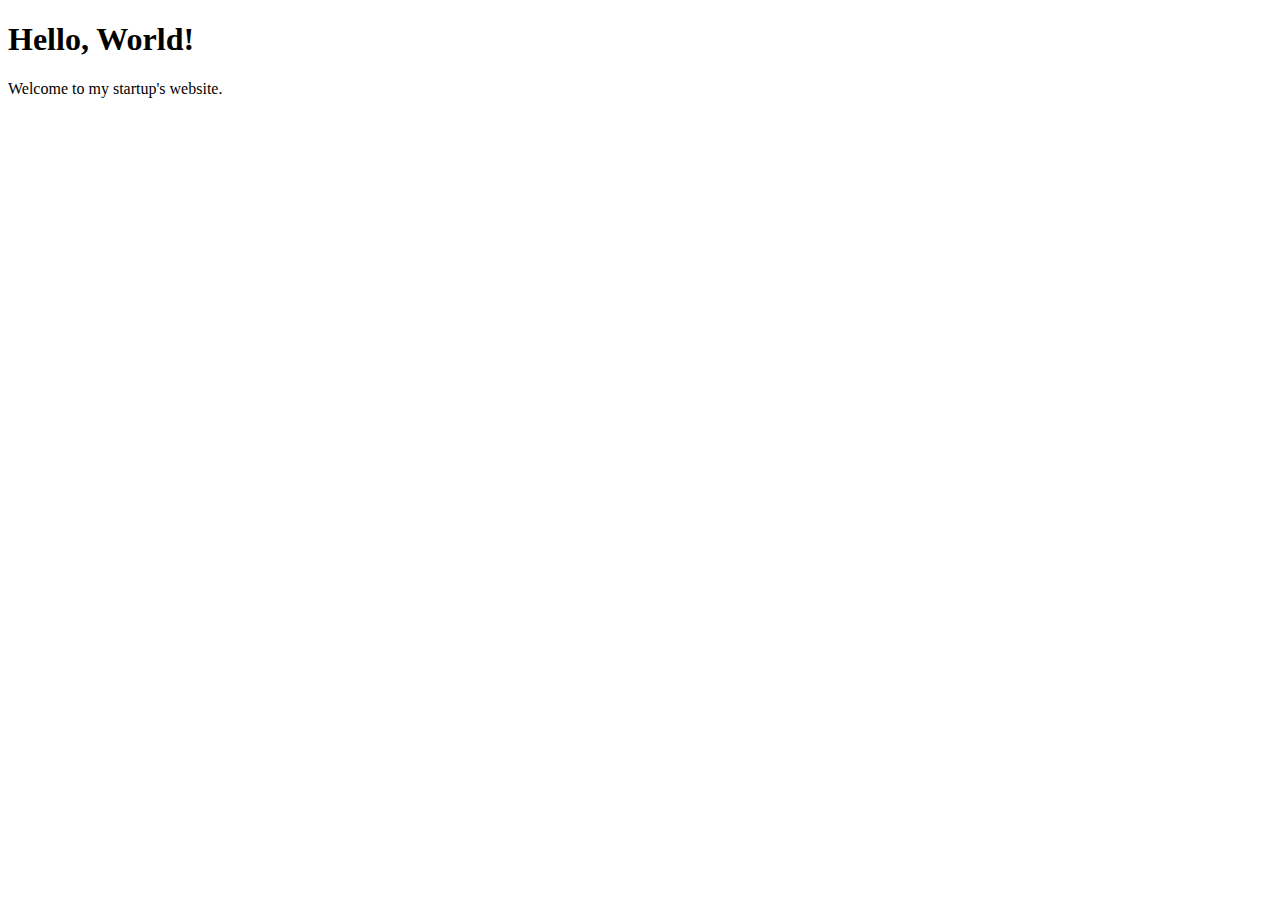
==== index.html @ 10919bd7 "20240718 Initial" ====
<!-- index.html -->
<!DOCTYPE html>
<html lang="en">
<head>
    <meta charset="UTF-8">
    <meta name="viewport" content="width=device-width, initial-scale=1.0">
    <title>Welcome to My Startup</title>
</head>
<body>
    <h1>Hello, World!</h1>
    <p>Welcome to my startup's website.</p>
</body>
</html>
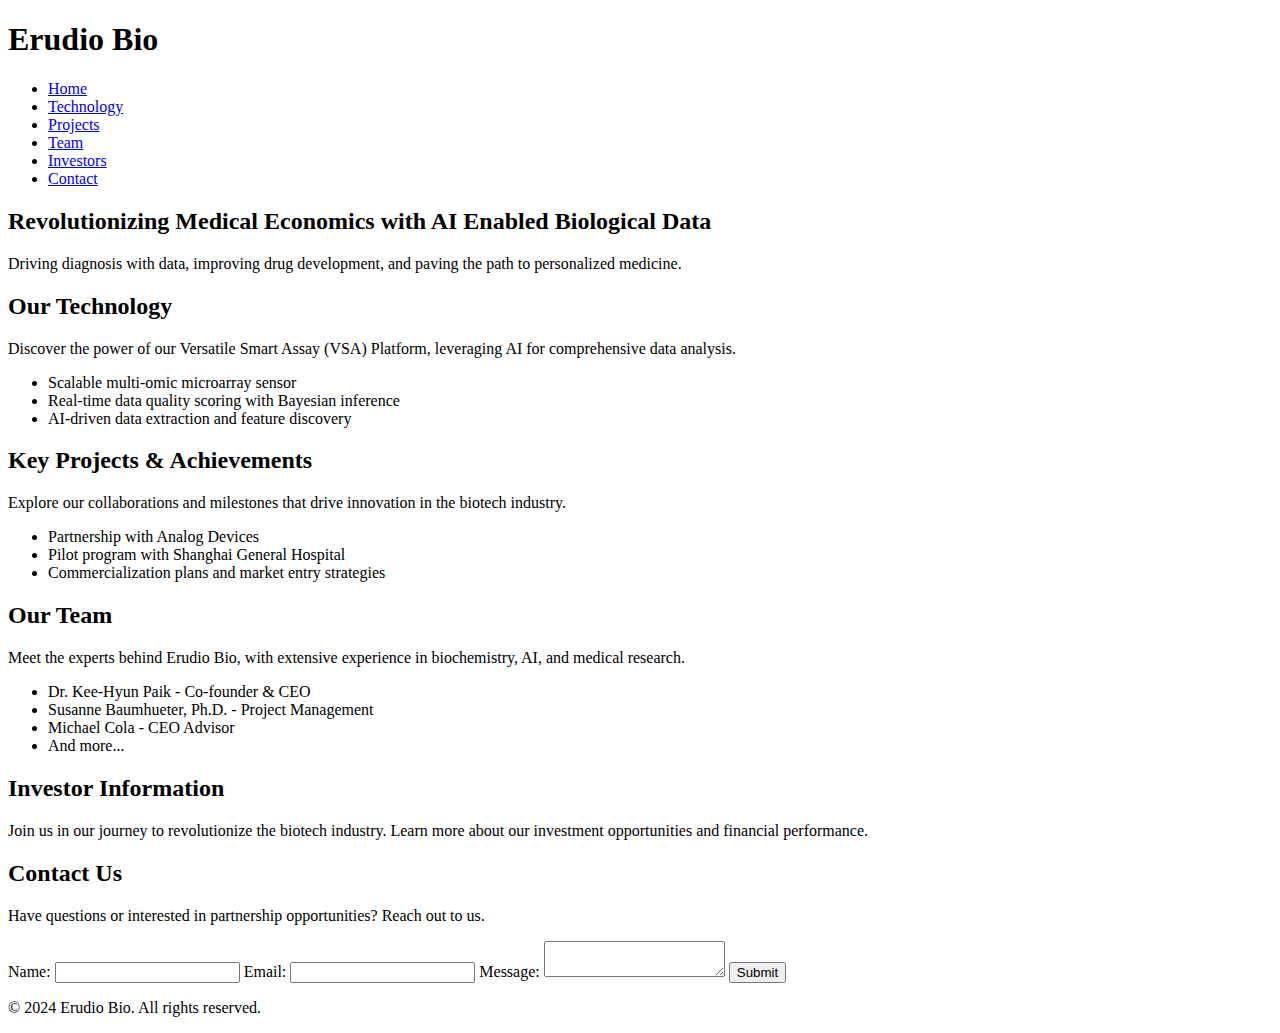
==== commit 3c12e010: "20240718 First Test by GPT" ====
--- a/index.html
+++ b/index.html
@@ -1,13 +1,99 @@
-<!-- index.html -->
 <!DOCTYPE html>
 <html lang="en">
 <head>
     <meta charset="UTF-8">
     <meta name="viewport" content="width=device-width, initial-scale=1.0">
-    <title>Welcome to My Startup</title>
+    <title>Erudio Bio</title>
+    <link rel="stylesheet" href="styles.css">
 </head>
 <body>
-    <h1>Hello, World!</h1>
-    <p>Welcome to my startup's website.</p>
+    <header>
+        <div class="container">
+            <h1>Erudio Bio</h1>
+            <nav>
+                <ul>
+                    <li><a href="#home">Home</a></li>
+                    <li><a href="#technology">Technology</a></li>
+                    <li><a href="#projects">Projects</a></li>
+                    <li><a href="#team">Team</a></li>
+                    <li><a href="#investors">Investors</a></li>
+                    <li><a href="#contact">Contact</a></li>
+                </ul>
+            </nav>
+        </div>
+    </header>
+
+    <section id="home" class="hero">
+        <div class="container">
+            <h2>Revolutionizing Medical Economics with AI Enabled Biological Data</h2>
+            <p>Driving diagnosis with data, improving drug development, and paving the path to personalized medicine.</p>
+        </div>
+    </section>
+
+    <section id="technology">
+        <div class="container">
+            <h2>Our Technology</h2>
+            <p>Discover the power of our Versatile Smart Assay (VSA) Platform, leveraging AI for comprehensive data analysis.</p>
+            <ul>
+                <li>Scalable multi-omic microarray sensor</li>
+                <li>Real-time data quality scoring with Bayesian inference</li>
+                <li>AI-driven data extraction and feature discovery</li>
+            </ul>
+        </div>
+    </section>
+
+    <section id="projects">
+        <div class="container">
+            <h2>Key Projects & Achievements</h2>
+            <p>Explore our collaborations and milestones that drive innovation in the biotech industry.</p>
+            <ul>
+                <li>Partnership with Analog Devices</li>
+                <li>Pilot program with Shanghai General Hospital</li>
+                <li>Commercialization plans and market entry strategies</li>
+            </ul>
+        </div>
+    </section>
+
+    <section id="team">
+        <div class="container">
+            <h2>Our Team</h2>
+            <p>Meet the experts behind Erudio Bio, with extensive experience in biochemistry, AI, and medical research.</p>
+            <ul>
+                <li>Dr. Kee-Hyun Paik - Co-founder & CEO</li>
+                <li>Susanne Baumhueter, Ph.D. - Project Management</li>
+                <li>Michael Cola - CEO Advisor</li>
+                <li>And more...</li>
+            </ul>
+        </div>
+    </section>
+
+    <section id="investors">
+        <div class="container">
+            <h2>Investor Information</h2>
+            <p>Join us in our journey to revolutionize the biotech industry. Learn more about our investment opportunities and financial performance.</p>
+        </div>
+    </section>
+
+    <section id="contact">
+        <div class="container">
+            <h2>Contact Us</h2>
+            <p>Have questions or interested in partnership opportunities? Reach out to us.</p>
+            <form action="submit_form.php" method="post">
+                <label for="name">Name:</label>
+                <input type="text" id="name" name="name" required>
+                <label for="email">Email:</label>
+                <input type="email" id="email" name="email" required>
+                <label for="message">Message:</label>
+                <textarea id="message" name="message" required></textarea>
+                <button type="submit">Submit</button>
+            </form>
+        </div>
+    </section>
+
+    <footer>
+        <div class="container">
+            <p>&copy; 2024 Erudio Bio. All rights reserved.</p>
+        </div>
+    </footer>
 </body>
 </html>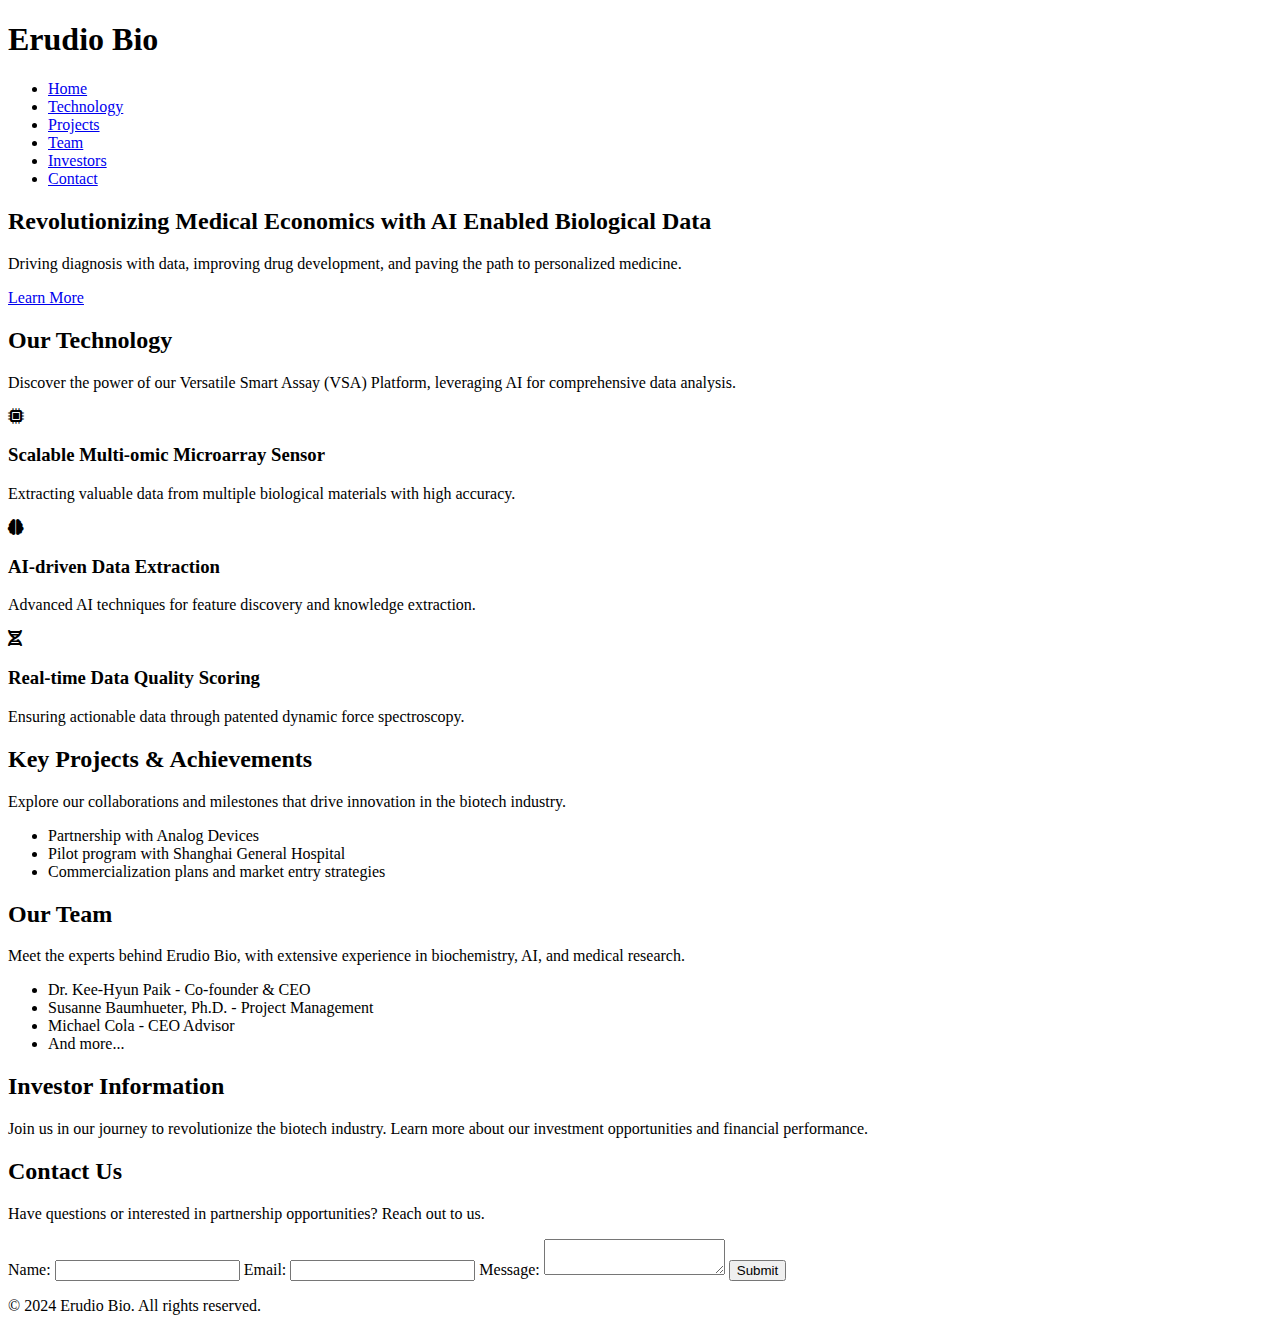
==== commit 53757d3d: "20240719 Second by GPT" ====
--- a/index.html
+++ b/index.html
@@ -5,6 +5,7 @@
     <meta name="viewport" content="width=device-width, initial-scale=1.0">
     <title>Erudio Bio</title>
     <link rel="stylesheet" href="styles.css">
+    <link rel="stylesheet" href="https://cdnjs.cloudflare.com/ajax/libs/font-awesome/6.0.0-beta3/css/all.min.css">
 </head>
 <body>
     <header>
@@ -27,22 +28,35 @@
         <div class="container">
             <h2>Revolutionizing Medical Economics with AI Enabled Biological Data</h2>
             <p>Driving diagnosis with data, improving drug development, and paving the path to personalized medicine.</p>
+            <a href="#technology" class="btn">Learn More</a>
         </div>
     </section>
 
-    <section id="technology">
+    <section id="technology" class="content-section">
         <div class="container">
             <h2>Our Technology</h2>
             <p>Discover the power of our Versatile Smart Assay (VSA) Platform, leveraging AI for comprehensive data analysis.</p>
-            <ul>
-                <li>Scalable multi-omic microarray sensor</li>
-                <li>Real-time data quality scoring with Bayesian inference</li>
-                <li>AI-driven data extraction and feature discovery</li>
-            </ul>
+            <div class="features">
+                <div class="feature">
+                    <i class="fas fa-microchip"></i>
+                    <h3>Scalable Multi-omic Microarray Sensor</h3>
+                    <p>Extracting valuable data from multiple biological materials with high accuracy.</p>
+                </div>
+                <div class="feature">
+                    <i class="fas fa-brain"></i>
+                    <h3>AI-driven Data Extraction</h3>
+                    <p>Advanced AI techniques for feature discovery and knowledge extraction.</p>
+                </div>
+                <div class="feature">
+                    <i class="fas fa-dna"></i>
+                    <h3>Real-time Data Quality Scoring</h3>
+                    <p>Ensuring actionable data through patented dynamic force spectroscopy.</p>
+                </div>
+            </div>
         </div>
     </section>
 
-    <section id="projects">
+    <section id="projects" class="content-section">
         <div class="container">
             <h2>Key Projects & Achievements</h2>
             <p>Explore our collaborations and milestones that drive innovation in the biotech industry.</p>
@@ -54,7 +68,7 @@
         </div>
     </section>
 
-    <section id="team">
+    <section id="team" class="content-section">
         <div class="container">
             <h2>Our Team</h2>
             <p>Meet the experts behind Erudio Bio, with extensive experience in biochemistry, AI, and medical research.</p>
@@ -67,14 +81,14 @@
         </div>
     </section>
 
-    <section id="investors">
+    <section id="investors" class="content-section">
         <div class="container">
             <h2>Investor Information</h2>
             <p>Join us in our journey to revolutionize the biotech industry. Learn more about our investment opportunities and financial performance.</p>
         </div>
     </section>
 
-    <section id="contact">
+    <section id="contact" class="content-section">
         <div class="container">
             <h2>Contact Us</h2>
             <p>Have questions or interested in partnership opportunities? Reach out to us.</p>
@@ -85,7 +99,7 @@
                 <input type="email" id="email" name="email" required>
                 <label for="message">Message:</label>
                 <textarea id="message" name="message" required></textarea>
-                <button type="submit">Submit</button>
+                <button type="submit" class="btn">Submit</button>
             </form>
         </div>
     </section>
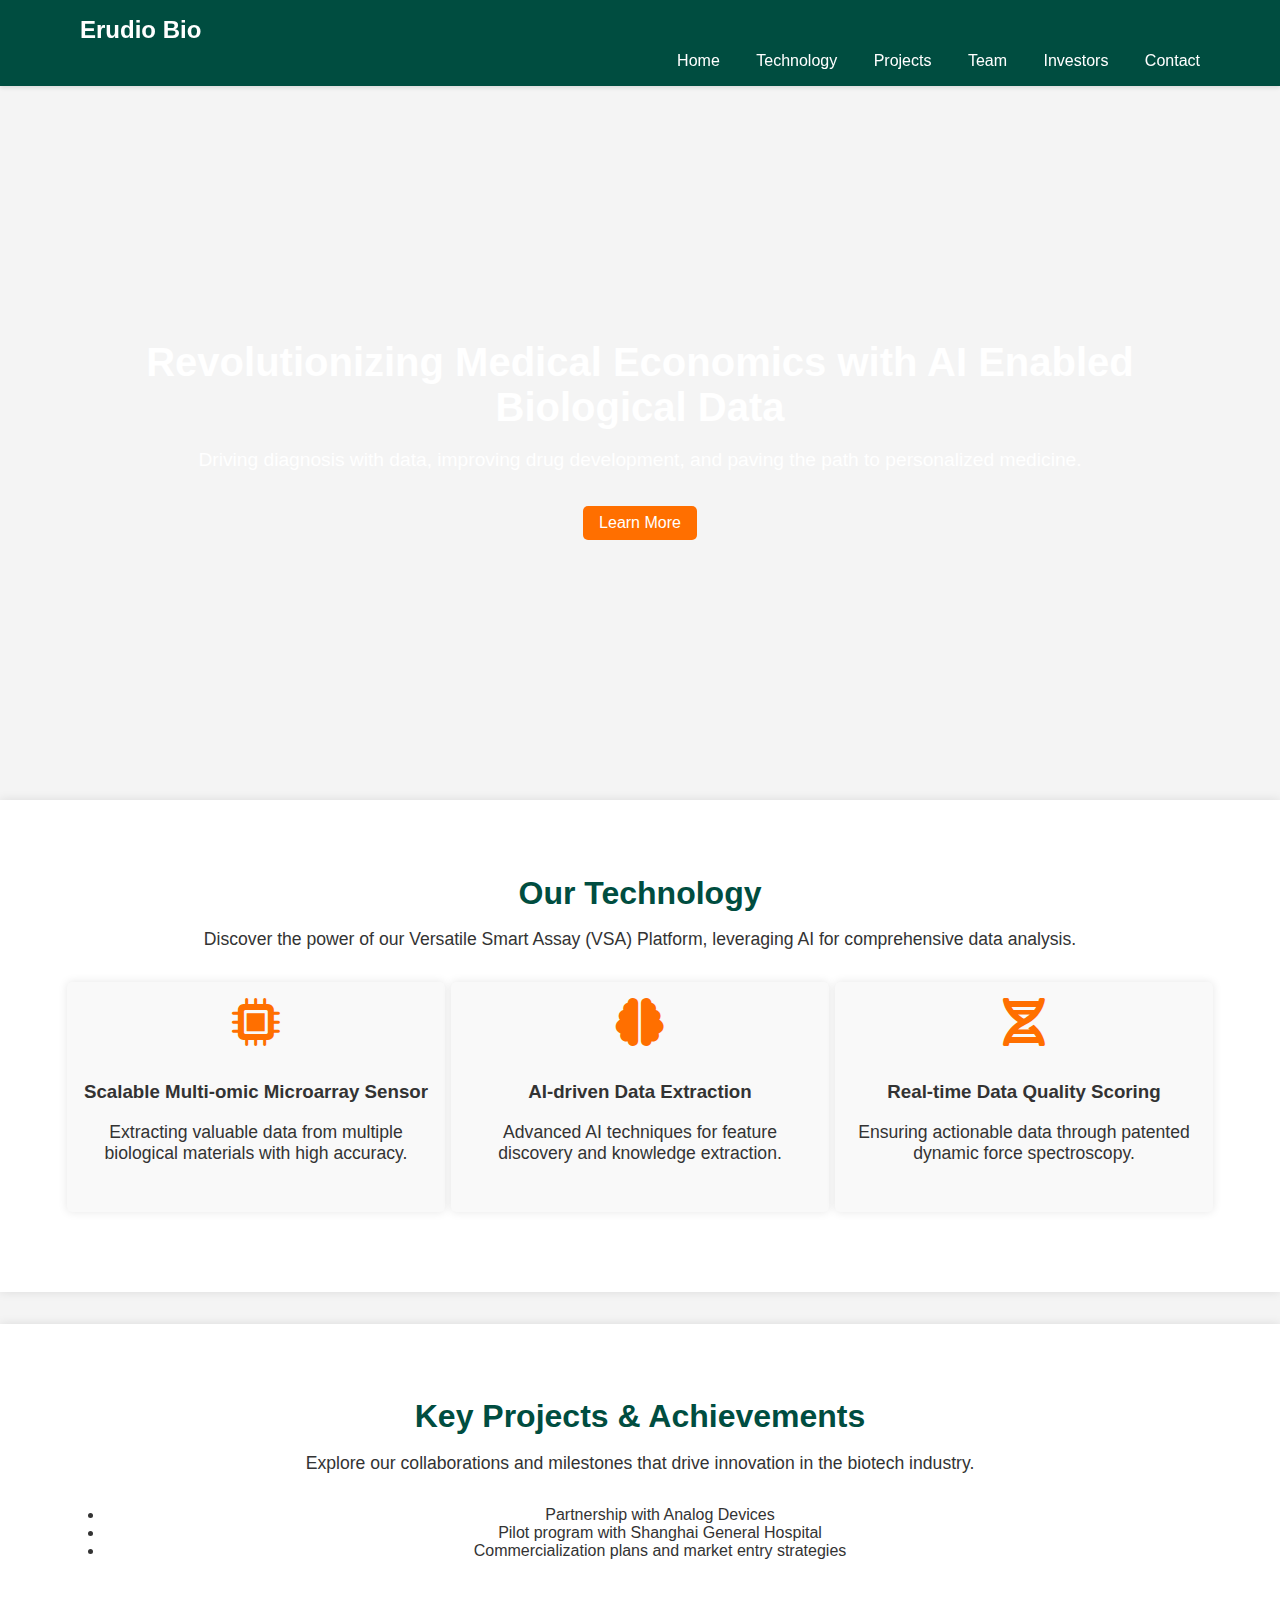
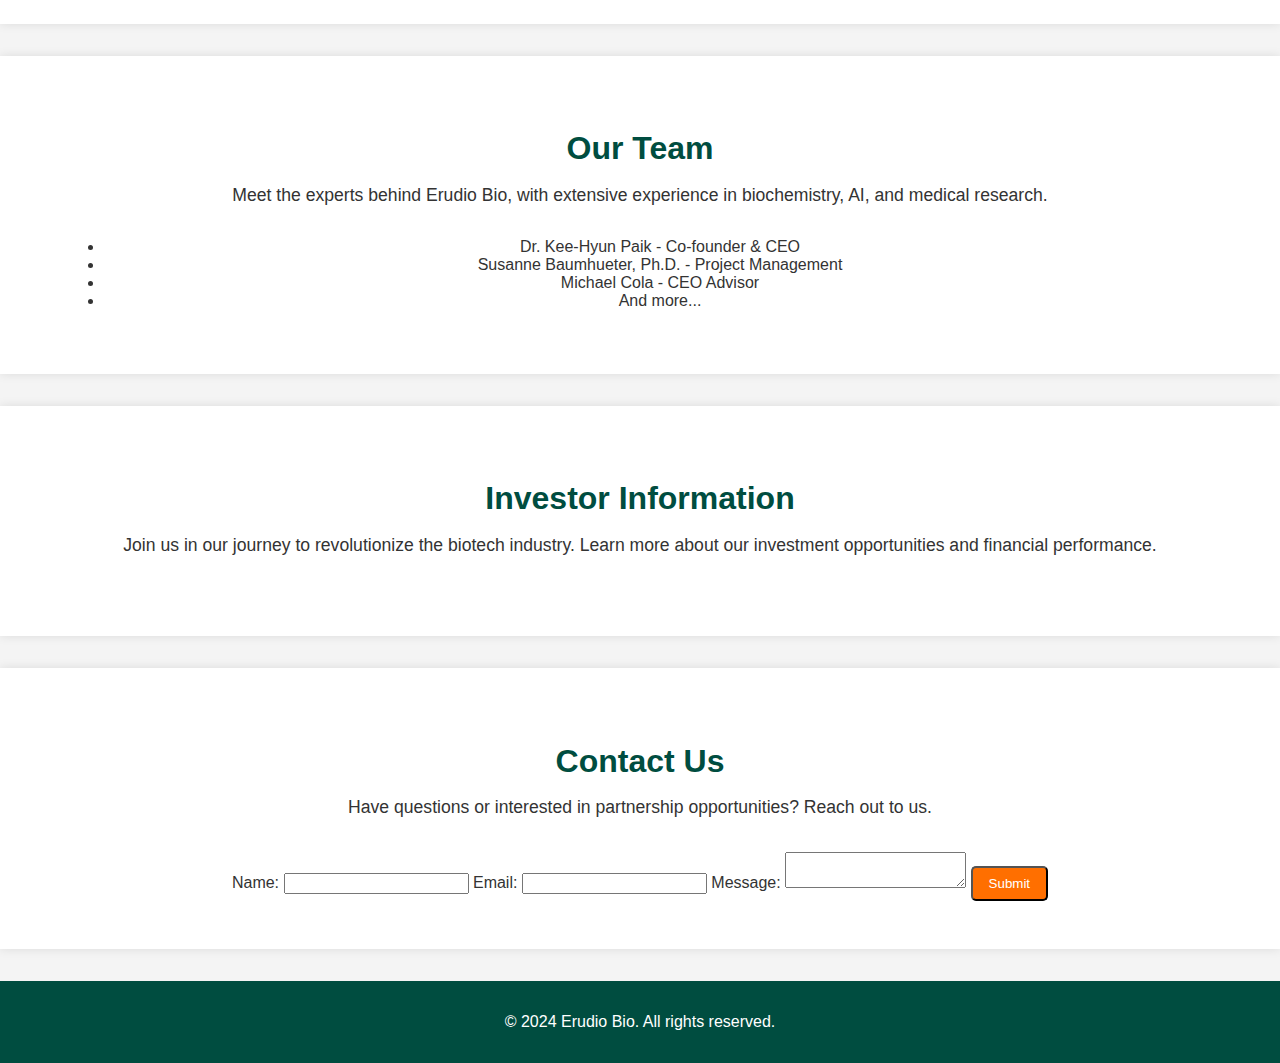
==== commit 2d757fbf: "20240718 Change Styles filename" ====
--- a/index.html
+++ b/index.html
@@ -10,7 +10,7 @@
 <body>
     <header>
         <div class="container">
-            <h1>Erudio Bio</h1>
+            <div class="logo">Erudio Bio</div>
             <nav>
                 <ul>
                     <li><a href="#home">Home</a></li>
@@ -26,7 +26,7 @@
 
     <section id="home" class="hero">
         <div class="container">
-            <h2>Revolutionizing Medical Economics with AI Enabled Biological Data</h2>
+            <h1>Revolutionizing Medical Economics with AI Enabled Biological Data</h1>
             <p>Driving diagnosis with data, improving drug development, and paving the path to personalized medicine.</p>
             <a href="#technology" class="btn">Learn More</a>
         </div>
--- a/styles.css
+++ b/styles.css
@@ -0,0 +1,138 @@
+/* styles.css */
+body {
+    font-family: 'Roboto', sans-serif;
+    margin: 0;
+    padding: 0;
+    background-color: #f4f4f4;
+    color: #333;
+}
+
+.container {
+    width: 90%;
+    margin: 0 auto;
+    max-width: 1200px;
+}
+
+header {
+    background-color: #004d40;
+    color: white;
+    padding: 1rem 0;
+    position: fixed;
+    width: 100%;
+    top: 0;
+    z-index: 1000;
+    box-shadow: 0 2px 4px rgba(0, 0, 0, 0.1);
+}
+
+header .logo {
+    font-size: 1.5rem;
+    font-weight: bold;
+    display: inline-block;
+    margin-left: 1rem;
+}
+
+nav ul {
+    list-style-type: none;
+    padding: 0;
+    margin: 0;
+    display: inline-block;
+    float: right;
+    margin-top: 0.5rem;
+}
+
+nav ul li {
+    display: inline;
+    margin: 0 1rem;
+}
+
+nav ul li a {
+    color: white;
+    text-decoration: none;
+    font-size: 1rem;
+}
+
+.hero {
+    background: url('hero-bg.jpg') no-repeat center center/cover;
+    height: 80vh;
+    color: white;
+    display: flex;
+    align-items: center;
+    justify-content: center;
+    text-align: center;
+    padding-top: 5rem; /* adjust for fixed header */
+}
+
+.hero h1 {
+    font-size: 2.5rem;
+    margin: 0;
+}
+
+.hero p {
+    font-size: 1.2rem;
+}
+
+.btn {
+    display: inline-block;
+    padding: 0.5rem 1rem;
+    background-color: #ff6f00;
+    color: white;
+    text-decoration: none;
+    margin-top: 1rem;
+    border-radius: 5px;
+    transition: background-color 0.3s;
+}
+
+.btn:hover {
+    background-color: #e65c00;
+}
+
+.content-section {
+    padding: 3rem 0;
+    background-color: white;
+    margin-bottom: 2rem;
+    box-shadow: 0 0 10px rgba(0,0,0,0.1);
+    text-align: center;
+}
+
+.content-section h2 {
+    font-size: 2rem;
+    color: #004d40;
+    margin-bottom: 1rem;
+}
+
+.content-section p {
+    font-size: 1.1rem;
+    margin-bottom: 2rem;
+}
+
+.features {
+    display: flex;
+    justify-content: space-around;
+    text-align: center;
+    flex-wrap: wrap;
+}
+
+.feature {
+    width: 30%;
+    padding: 1rem;
+    box-shadow: 0 0 10px rgba(0,0,0,0.1);
+    margin-bottom: 2rem;
+    border-radius: 5px;
+    background-color: #f9f9f9;
+}
+
+.feature i {
+    font-size: 3rem;
+    color: #ff6f00;
+    margin-bottom: 1rem;
+}
+
+footer {
+    background-color: #004d40;
+    color: white;
+    text-align: center;
+    padding: 1rem 0;
+    position: relative;
+    bottom: 0;
+    width: 100%;
+}